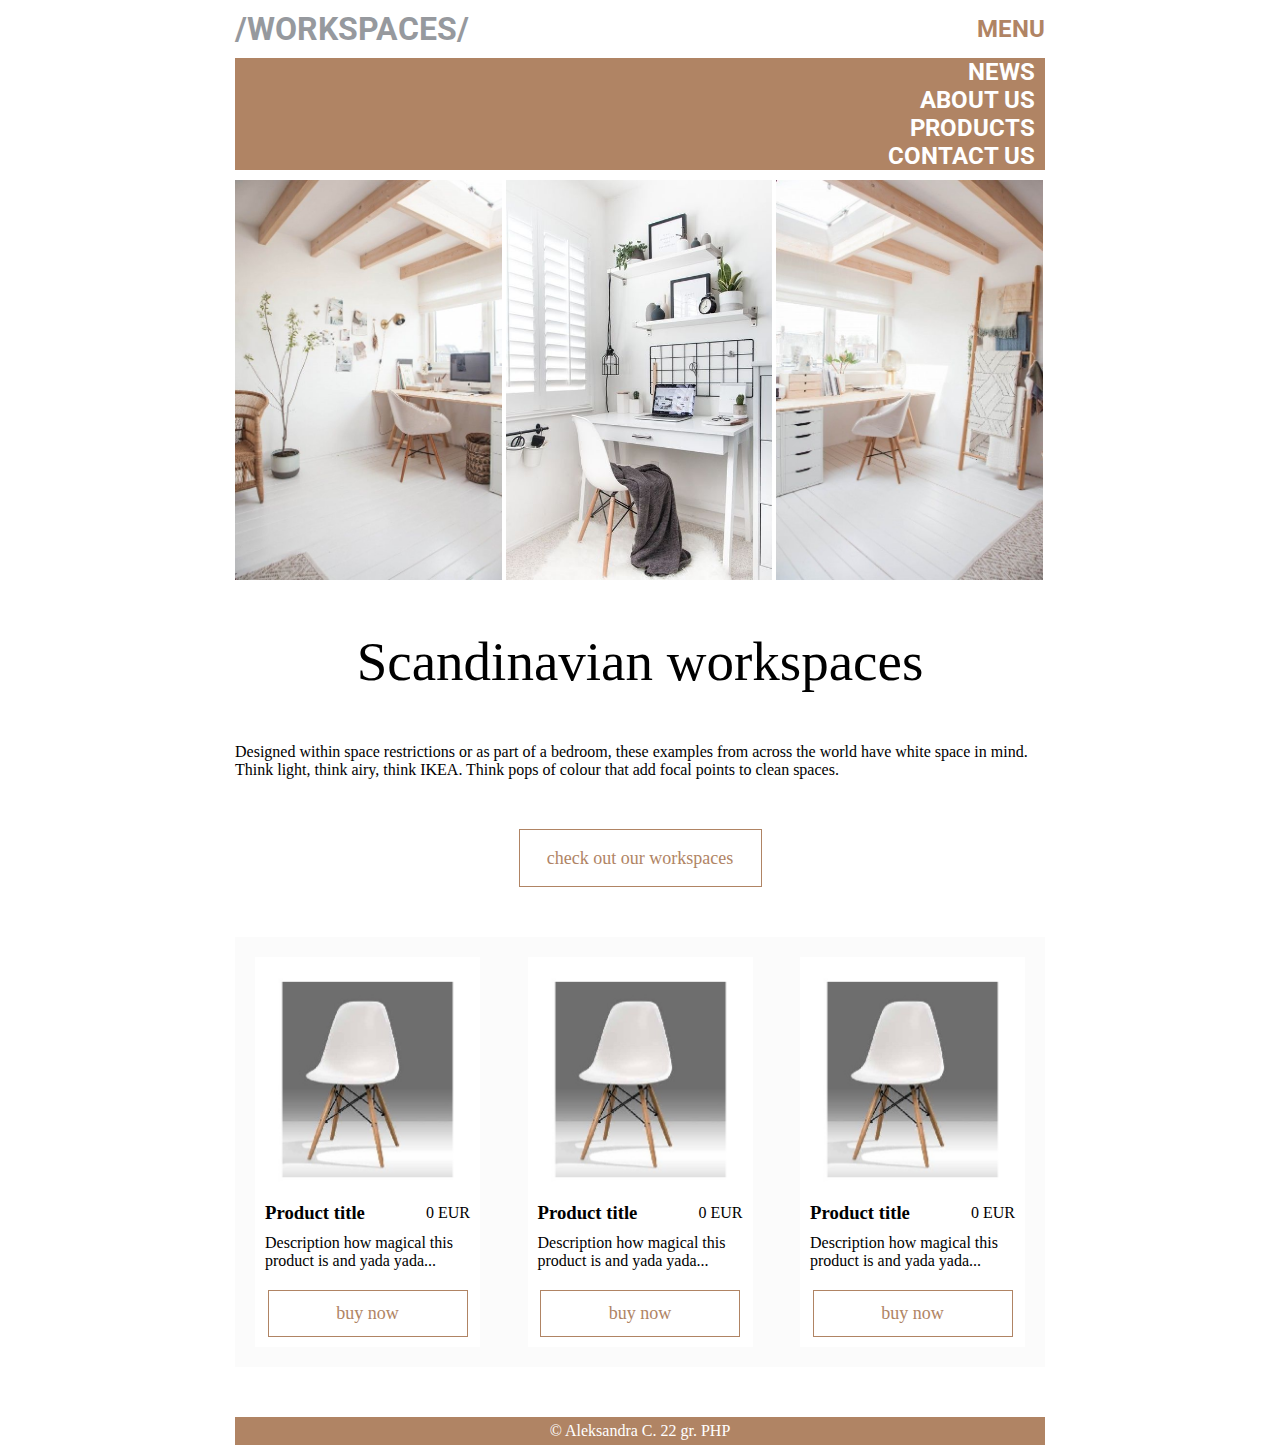
==== galinis projektas/index.html @ a6f9d05b "15:38" ====
<!DOCTYPE html>
<html lang="en">
    <head>
        <meta charset="UTF-8">
        <meta name="viewport" content="width=device-width, initial-scale=1.0">
        <meta http-equiv="X-UA-Compatible" content="ie=edge">

        <link rel="stylesheet" href="https://cdnjs.cloudflare.com/ajax/libs/font-awesome/5.15.3/css/all.min.css" integrity="sha512-iBBXm8fW90+nuLcSKlbmrPcLa0OT92xO1BIsZ+ywDWZCvqsWgccV3gFoRBv0z+8dLJgyAHIhR35VZc2oM/gI1w==" crossorigin="anonymous" />
        <link rel="stylesheet" type="text/css" href="style.css">
        <title>Title here</title>
    </head>
<body>
    <header>
        <div class="for-mobile">
            <h1>&#47;Workspaces&#47;</h1>
            <p class="menu">Menu
                <i class="fas fa-bars"></i>
            </p>
        </div>
        <ul>
            <li>News</li>
            <li>About us</li>
            <li>Products</li>
            <li>Contact Us</li>
        </ul>
        <div class="logo-picture">
            <img src="img/img1.jpg" alt="workspace"/>
            <img src="img/img2.jpg" alt="workspace"/>
            <img src="img/img3.jpg" alt="workspace"/>
        </div>
    </header>
    <main>
        <article>
            <h2>Scandinavian workspaces</h2>
            <p>
                Designed within space restrictions or as part of a bedroom,
                these examples from across the world have white space in mind.
                Think light, think airy, think IKEA. Think pops of colour that add focal points to clean spaces.
            </p>
            <button>Check out our workspaces</button>
        </article>
        <section>
            <div class="product-item">
                <img src="img/img4.jpg" alt="chair">
                <div>
                    <h3>Product title</h3>
                    <p>0 EUR</p>
                </div>
                <p>Description how magical this product is and yada yada...</p>
                <button>Buy now</button>
            </div>
            <div class="product-item">
                <img src="img/img4.jpg" alt="chair">
                <div>
                    <h3>Product title</h3>
                    <p>0 EUR</p>
                </div>
                <p>Description how magical this product is and yada yada...</p>
                <button>Buy now</button>
            </div>
            <div class="product-item">
                <img src="img/img4.jpg" alt="chair">
                <div>
                    <h3>Product title</h3>
                    <p>0 EUR</p>
                </div>
                <p>Description how magical this product is and yada yada...</p>
                <button>Buy now</button>
            </div>
        </section>
    </main>
    <footer>
        &copy; Aleksandra C. 22 gr. PHP
    </footer>
</body>
</html>
---- galinis projektas/style.css ----
@import url('https://fonts.googleapis.com/css2?family=Roboto:wght@400;700&display=swap');

* {
    box-sizing: border-box;
    margin: 0;
    padding: 0;
}

/*header*/

header {
    width: 810px;
    margin: auto;
    display: flex;
    flex-direction: column;
    align-items: center;
    align-content: space-between;
}

h1 {
    font-family: 'Roboto', sans-serif;
    font-weight: 700;
    text-transform: uppercase;
    color: #96999E;
    font-size: 24pt;
}

.menu {
    font-family: 'Roboto', sans-serif;
    font-weight: 700;
    text-transform: uppercase;
    color: #B08464;
    font-size: 18pt;
    list-style: none;
}

ul {
    color: white;
    background: #B08464;
    font-family: 'Roboto', sans-serif;
    font-weight: 700;
    text-transform: uppercase;
    text-align: right;
    font-size: 18pt;
    list-style: none;
    width: 100%;
    margin-bottom: 10px;
    padding-right: 10px;
}

.for-mobile {
    width: 100%;
    padding: 10px 0;
    display: flex;
    flex-direction: row;
    justify-content: space-between;
    align-items: center;
}

.logo-picture {
    width: 810px;
    height: 400px;
}

.logo-picture>img {
    height: 100%;
}

/*main*/

main {
    width: 810px;
    margin: 50px auto;
}

article {
    display: flex;
    flex-direction: column;
    align-items: center;
    align-content: space-between;
}

h2 {
    font-family: SimSun;
    font-weight: 200;
    font-size: 55px;
    margin-bottom: 50px;
}

p {
    font-family: Tahoma;
}

button {
    height: 58px;
    width: 243px;
    font-family: Tahoma;
    color: #B08464;
    font-size: 18px;
    text-transform: lowercase;
    background: none;
    border: #B08464 solid 1px;
    margin: 50px 0;
}

/*mini shop section*/

section {
    background: #FBFBFB;
    display: flex;
    flex-direction: row;
    justify-content: space-between;
    align-items: center;
}

.product-item {
    width: 225px;
    background: white;
    margin: 20px;
    display: flex;
    flex-direction: column;
    align-items: center;
    align-content: space-between;
    font-family: Tahoma;
}

.product-item >img {
    height: 225px;
    margin: 10px;
}

.product-item>div {
    width: 100%;
    padding: 0 10px;
    display: flex;
    flex-direction: row;
    justify-content: space-between;
    align-items: center;
}

.product-item>p {
    padding: 10px 10px;
}

.product-item>button {
    width: 200px;
    height: 47px;
    margin: 10px 0;
}

/*footer*/

footer {
    width: 810px;
    margin: auto;
    color: white;
    background: #B08464;
    font-family: Tahoma;
    font-weight: 200;
    text-align: center;
    padding: 5px;
}
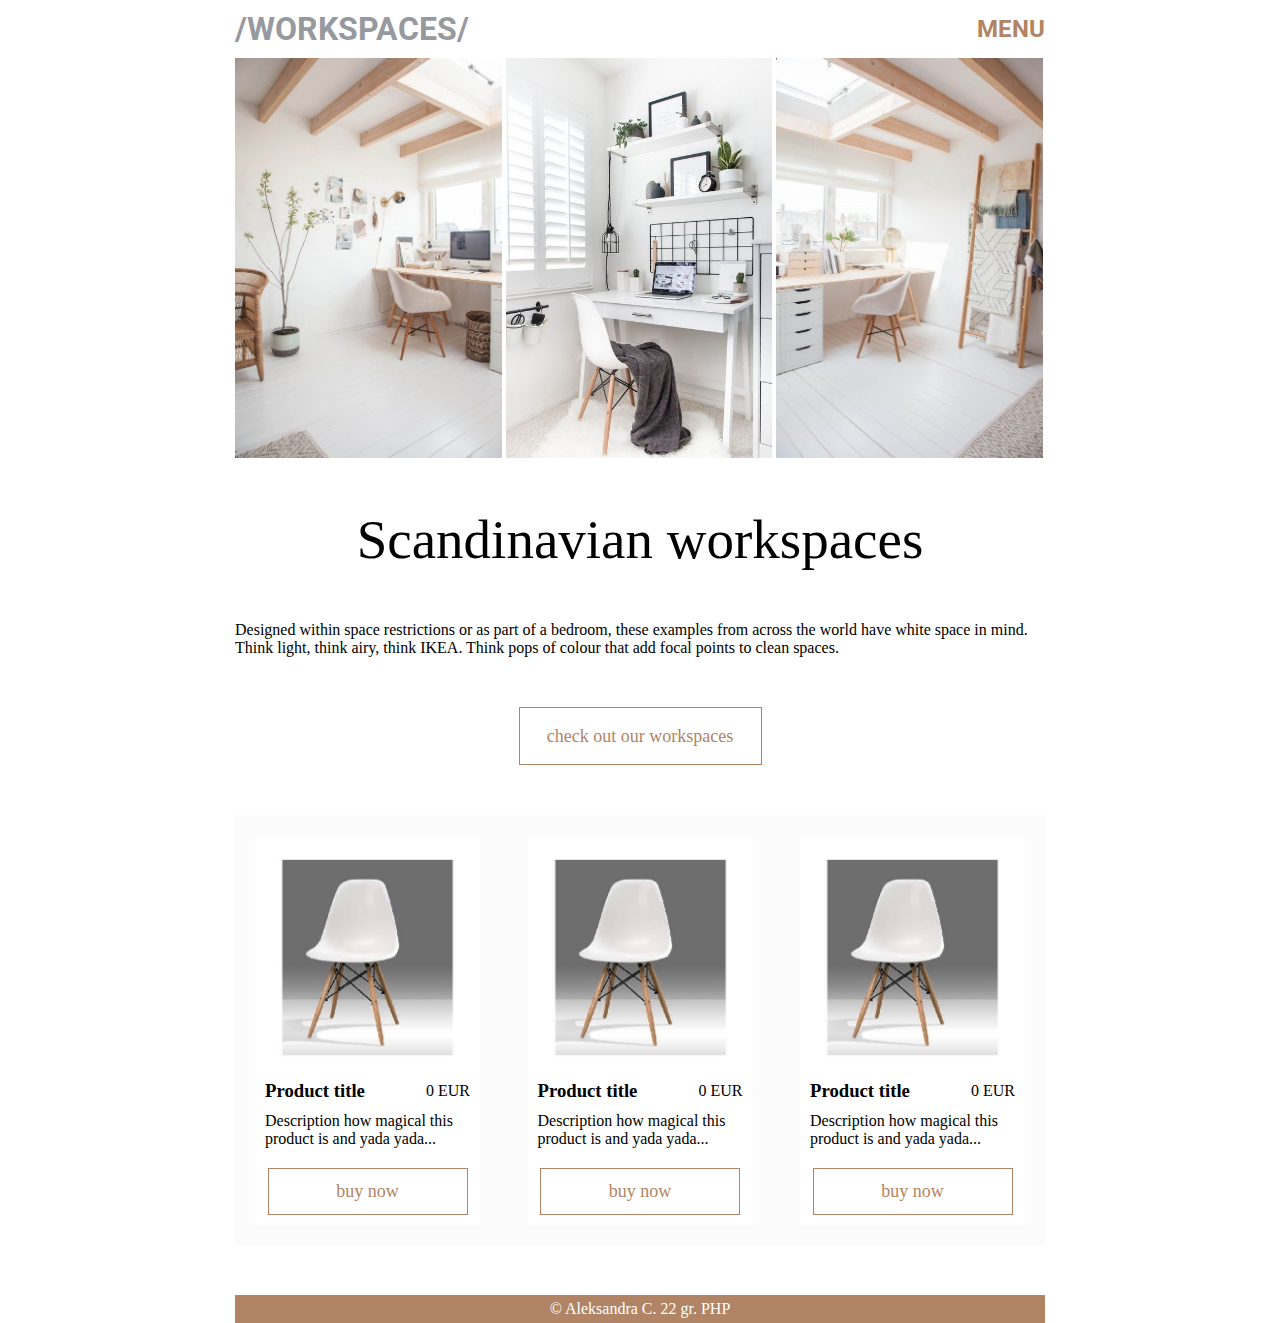
==== commit 6ae4dbfa: "15:49" ====
--- a/galinis projektas/index.html
+++ b/galinis projektas/index.html
@@ -14,10 +14,10 @@
         <div class="for-mobile">
             <h1>&#47;Workspaces&#47;</h1>
             <p class="menu">Menu
-                <i class="fas fa-bars"></i>
+                <i class="fas fa-bars" onclick="changeDisplay()"></i>
             </p>
         </div>
-        <ul>
+        <ul id="menu">
             <li>News</li>
             <li>About us</li>
             <li>Products</li>
@@ -72,5 +72,11 @@
     <footer>
         &copy; Aleksandra C. 22 gr. PHP
     </footer>
+    <script>
+        function changeDisplay() {
+            let changeDisplay = document.getElementById('menu');
+            changeDisplay.style.display='block';
+        }
+    </script>
 </body>
 </html>--- a/galinis projektas/style.css
+++ b/galinis projektas/style.css
@@ -35,6 +35,7 @@
 }
 
 ul {
+    display: none;
     color: white;
     background: #B08464;
     font-family: 'Roboto', sans-serif;
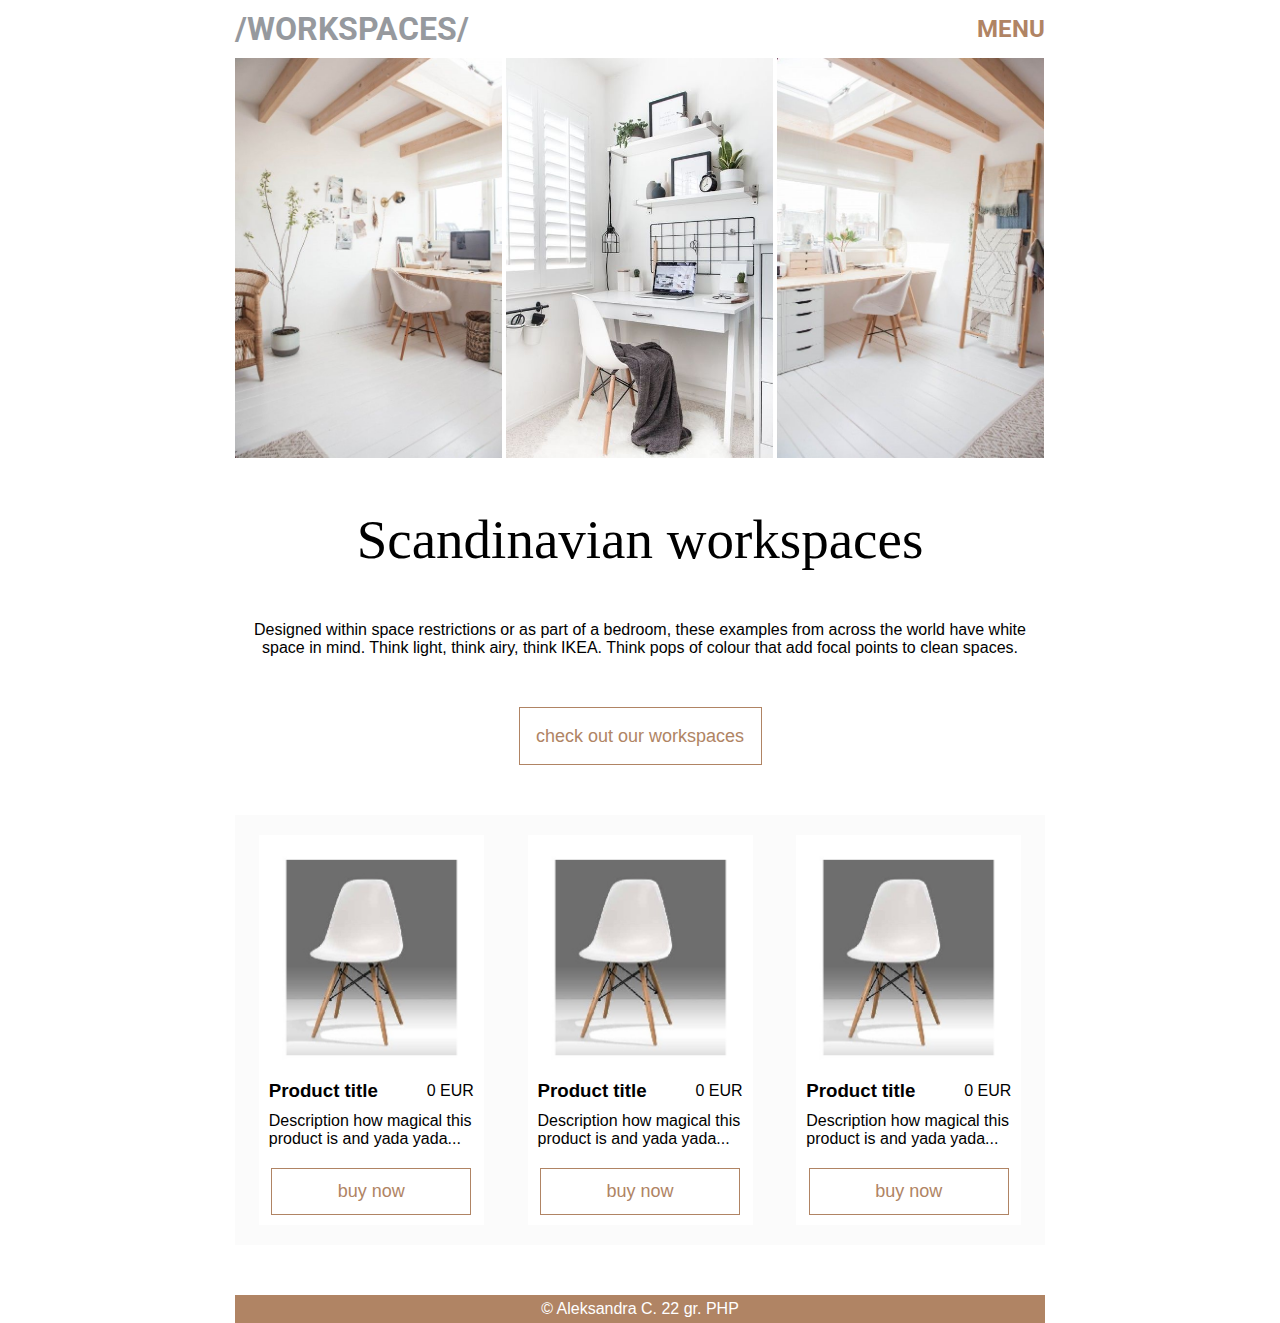
==== commit 27cfe531: "15:25" ====
--- a/galinis projektas/index.html
+++ b/galinis projektas/index.html
@@ -4,24 +4,25 @@
         <meta charset="UTF-8">
         <meta name="viewport" content="width=device-width, initial-scale=1.0">
         <meta http-equiv="X-UA-Compatible" content="ie=edge">
-
         <link rel="stylesheet" href="https://cdnjs.cloudflare.com/ajax/libs/font-awesome/5.15.3/css/all.min.css" integrity="sha512-iBBXm8fW90+nuLcSKlbmrPcLa0OT92xO1BIsZ+ywDWZCvqsWgccV3gFoRBv0z+8dLJgyAHIhR35VZc2oM/gI1w==" crossorigin="anonymous" />
-        <link rel="stylesheet" type="text/css" href="style.css">
-        <title>Title here</title>
+        <link rel="stylesheet" type="text/css" href="style/style.css">
+        <title>Scandinavian Workspaces</title>
     </head>
 <body>
     <header>
         <div class="for-mobile">
-            <h1>&#47;Workspaces&#47;</h1>
+            <a href="index.html">
+                <h1>&#47;Workspaces&#47;</h1>
+            </a>
             <p class="menu">Menu
                 <i class="fas fa-bars" onclick="changeDisplay()"></i>
             </p>
         </div>
         <ul id="menu">
-            <li>News</li>
-            <li>About us</li>
-            <li>Products</li>
-            <li>Contact Us</li>
+            <li><a href="html/news.html">News</a></li>
+            <li><a href="html/about.html">About us</a></li>
+            <li><a href="html/products.html">Products</a></li>
+            <li><a href="html/contact.php">Contact Us</a></li>
         </ul>
         <div class="logo-picture">
             <img src="img/img1.jpg" alt="workspace"/>
@@ -37,7 +38,7 @@
                 these examples from across the world have white space in mind.
                 Think light, think airy, think IKEA. Think pops of colour that add focal points to clean spaces.
             </p>
-            <button>Check out our workspaces</button>
+            <a class="button" href="html/about.html">Check out our workspaces</a>
         </article>
         <section>
             <div class="product-item">
@@ -47,7 +48,7 @@
                     <p>0 EUR</p>
                 </div>
                 <p>Description how magical this product is and yada yada...</p>
-                <button>Buy now</button>
+                <a class="button" href="html/products.html">Buy now</a>
             </div>
             <div class="product-item">
                 <img src="img/img4.jpg" alt="chair">
@@ -56,7 +57,7 @@
                     <p>0 EUR</p>
                 </div>
                 <p>Description how magical this product is and yada yada...</p>
-                <button>Buy now</button>
+                <a class="button" href="html/products.html">Buy now</a>
             </div>
             <div class="product-item">
                 <img src="img/img4.jpg" alt="chair">
@@ -65,18 +66,13 @@
                     <p>0 EUR</p>
                 </div>
                 <p>Description how magical this product is and yada yada...</p>
-                <button>Buy now</button>
+                <a class="button" href="html/products.html">Buy now</a>
             </div>
         </section>
     </main>
     <footer>
         &copy; Aleksandra C. 22 gr. PHP
     </footer>
-    <script>
-        function changeDisplay() {
-            let changeDisplay = document.getElementById('menu');
-            changeDisplay.style.display='block';
-        }
-    </script>
+    <script src="script/script.js"></script>
 </body>
 </html>--- a/galinis projektas/style/style.css
+++ b/galinis projektas/style/style.css
@@ -0,0 +1,336 @@
+@import url('https://fonts.googleapis.com/css2?family=Roboto:wght@400;700&display=swap');
+
+* {
+    box-sizing: border-box;
+    margin: 0;
+    padding: 0;
+    font-family: Tahoma, sans-serif;
+}
+
+/*HEADER*/
+
+header {
+    width: 810px;
+    margin: auto;
+    display: flex;
+    flex-direction: column;
+    align-items: center;
+    align-content: space-between;
+}
+
+h1 {
+    font-family: 'Roboto', sans-serif;
+    font-weight: 700;
+    text-transform: uppercase;
+    color: #96999E;
+    font-size: 24pt;
+}
+
+a {
+    text-decoration: none;
+}
+
+.menu {
+    font-family: 'Roboto', sans-serif;
+    font-weight: 700;
+    text-transform: uppercase;
+    color: #B08464;
+    font-size: 18pt;
+    list-style: none;
+}
+
+.menu:hover {
+    color: #977157;
+}
+
+ul {
+    display: none;
+    background: #B08464;
+    font-family: 'Roboto', sans-serif;
+    font-weight: 700;
+    text-transform: uppercase;
+    text-align: right;
+    font-size: 18pt;
+    list-style: none;
+    width: 100%;
+    margin-bottom: 10px;
+    padding: 10px 10px 10px 0;
+}
+
+li>a {
+    color: white;
+}
+
+.for-mobile {
+    width: 100%;
+    padding: 10px 0;
+    display: flex;
+    flex-direction: row;
+    justify-content: space-between;
+    align-items: center;
+}
+
+.logo-picture {
+    width: 810px;
+    height: 400px;
+}
+
+.logo-picture>img {
+    height: 100%;
+}
+
+/*MAIN*/
+
+/*INDEX.HTML*/
+
+main {
+    width: 810px;
+    margin: 50px auto;
+}
+
+article {
+    width: 100%;
+    display: flex;
+    flex-direction: column;
+    justify-content: center;
+    align-items: center;
+    align-content: space-between;
+    text-align: center;
+}
+
+h2 {
+    width: 100%;
+    font-family: SimSun, serif;
+    font-weight: 200;
+    font-size: 55px;
+    margin-bottom: 50px;
+    text-align: center;
+}
+
+.button {
+    height: 58px;
+    width: 243px;
+    color: #B08464;
+    font-size: 18px;
+    text-transform: lowercase;
+    background: none;
+    border: #B08464 solid 1px;
+    margin: 50px 0;
+    display: flex;
+    justify-content: center;
+    align-items: center;
+}
+
+.button:hover {
+    color: white;
+    background: #B08464 ;
+}
+
+/*PRODUCT.HTML*/
+
+section {
+    background: #FBFBFB;
+    display: flex;
+    flex-direction: row;
+    flex-wrap: wrap;
+    justify-content: space-evenly;
+    align-items: center;
+}
+
+.product-item {
+    width: 225px;
+    background: white;
+    margin: 20px;
+    display: flex;
+    flex-direction: column;
+    align-items: center;
+    align-content: space-between;
+}
+
+.product-item >img {
+    height: 225px;
+    margin: 10px;
+}
+
+.product-item>div {
+    width: 100%;
+    padding: 0 10px;
+    display: flex;
+    flex-direction: row;
+    justify-content: space-between;
+    align-items: center;
+}
+
+.product-item>p {
+    padding: 10px 10px;
+}
+
+.product-item>.button {
+    width: 200px;
+    height: 47px;
+    margin: 10px 0;
+}
+
+/*ABOUT.HTML*/
+
+.about-article {
+    width: 100%;
+    height: 250px;
+    margin: 20px 0;
+    display: flex;
+    flex-direction: row;
+    align-content: space-between;
+    align-items: flex-start;
+}
+
+.about-article img {
+    height: 100%;
+}
+
+.about-article p {
+    text-align: justify;
+    margin: 10px 20px;
+}
+
+.about-article:nth-child(even) {
+    flex-direction: row-reverse;
+}
+
+/*NEWS.HTML*/
+
+.news-entry {
+    width: 100%;
+    margin: 50px 0;
+    padding: 0 20px;
+}
+
+.news-entry div {
+    width: 100%;
+    margin-bottom: 20px;
+    display: flex;
+    flex-direction: row;
+    justify-content: space-between;
+}
+
+.news-entry p {
+    text-align: justify;
+}
+
+/*CONTACTS.PHP*/
+
+.social-media {
+    width: 100%;
+    display: flex;
+    flex-direction: row;
+    align-items: center;
+    justify-content: center;
+    font-size: 18pt;
+    color: #B08464;
+}
+
+.social-media i:hover {
+    color: #977157;
+}
+
+.social-media i {
+    padding: 0 10px;
+}
+
+form {
+    width: 100%;
+    padding: 20px;
+    display: flex;
+    flex-direction: column;
+    align-items: center;
+    align-content: space-between;
+}
+
+input, textarea {
+    width: 80%;
+    border: #B08464 1px solid;
+    border-radius: 5px;
+    margin: 10px;
+    padding-left: 10px;
+    outline: none;
+}
+
+input {
+    height: 50px;
+}
+
+#send-message {
+    background: #B08464;
+    color: white;
+}
+
+
+/*FOOTER*/
+
+footer {
+    width: 810px;
+    margin: auto;
+    color: white;
+    background: #B08464;
+    font-weight: 200;
+    text-align: center;
+    padding: 5px;
+}
+
+/*MEDIA QUERIES*/
+
+@media screen and (max-width: 600px) {
+    .about-article p {
+        font-size: 3vw;
+    }
+}
+
+@media screen and (max-width: 600px) {
+
+    section {
+        flex-direction: column;
+        justify-content: space-between;
+        align-items: center;
+        margin: 0;
+    }
+
+}
+
+
+@media screen and (max-width: 810px) {
+
+    /*MEDIA QUERIES FOR HEADER*/
+
+    header {
+        width: 100vw;
+    }
+
+    ul {
+        display: block;
+        text-align: center;
+        font-size: 18pt;
+    }
+
+    .for-mobile {
+        flex-direction: column;
+        justify-content: space-between;
+        align-items: center;
+    }
+
+    .logo-picture, .logo-picture>img {
+        display: none;
+    }
+
+    /*MEDIA QUERIES FOR MAIN*/
+
+    main {
+        width: 100vw;
+        margin: 50px auto;
+    }
+
+    /*MEDIA QUERIES FOR FOOTER*/
+
+    footer {
+        width: 100vw;
+    }
+
+}